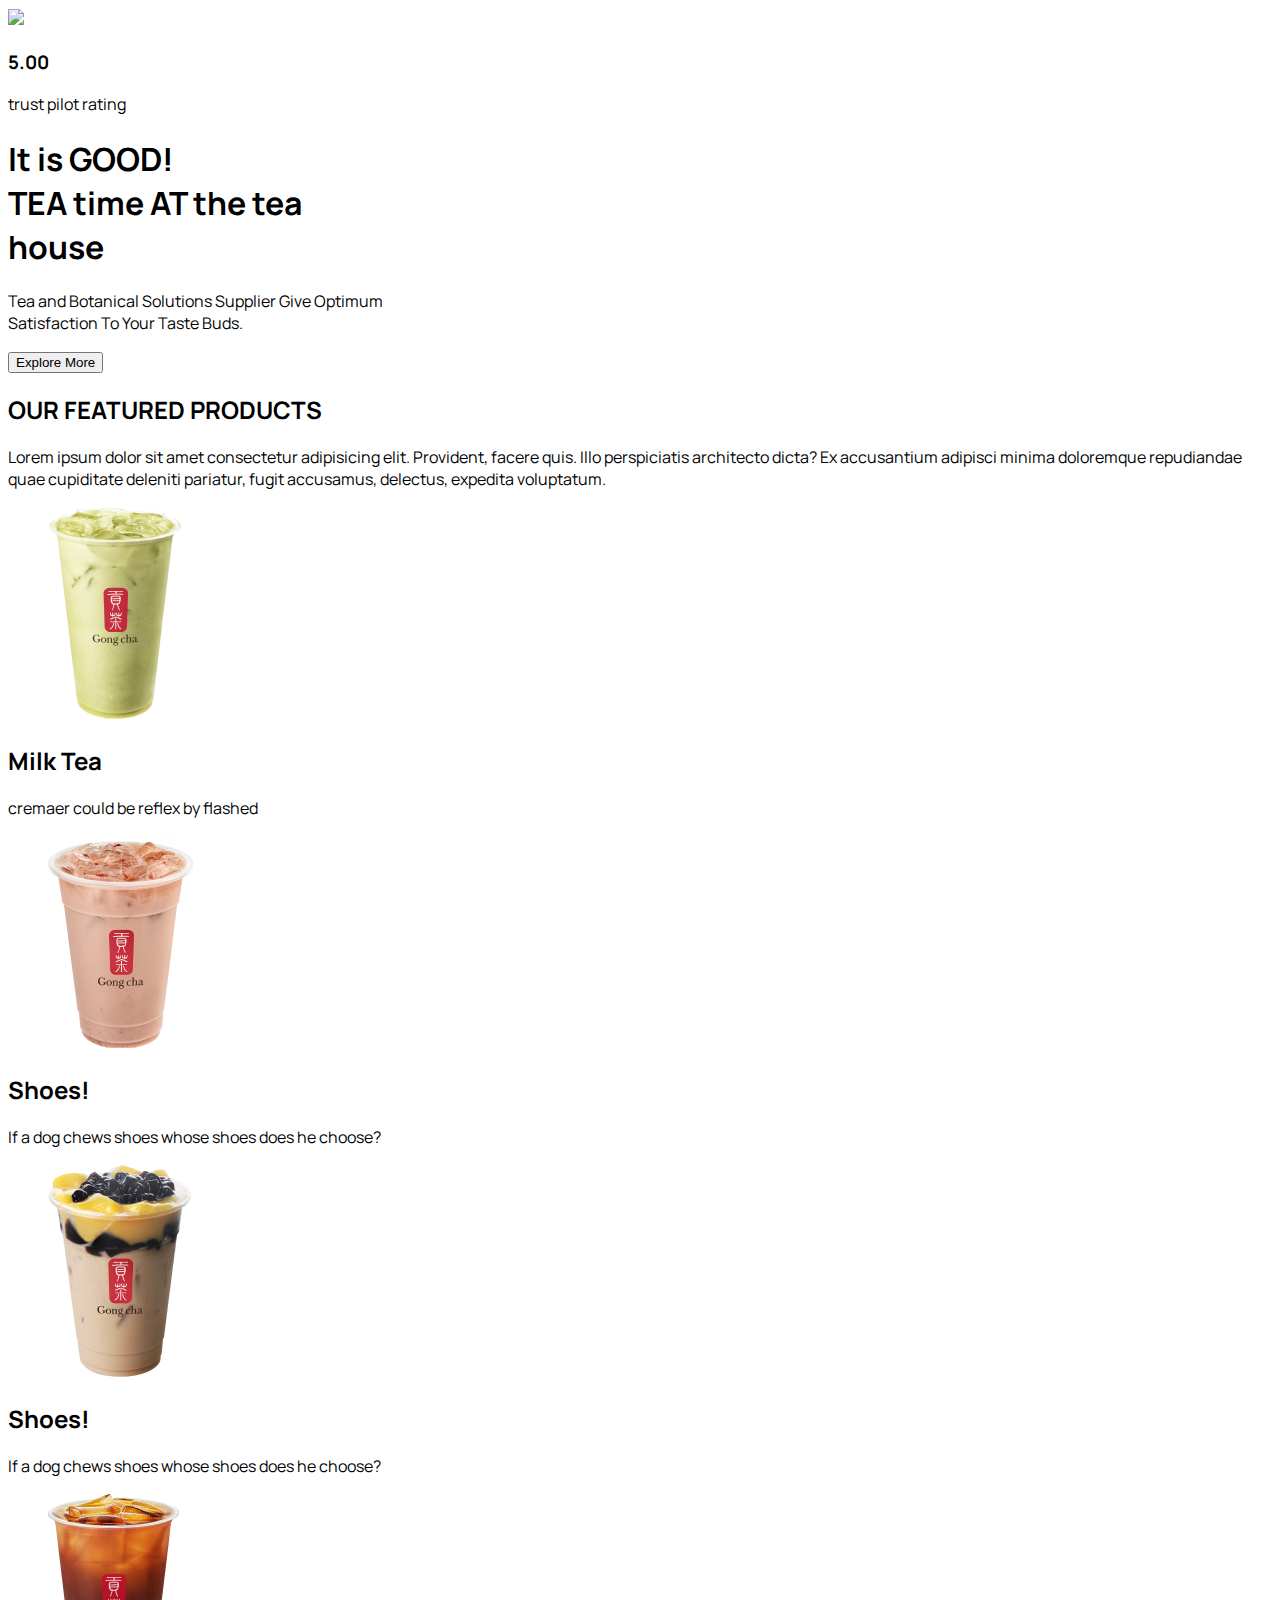
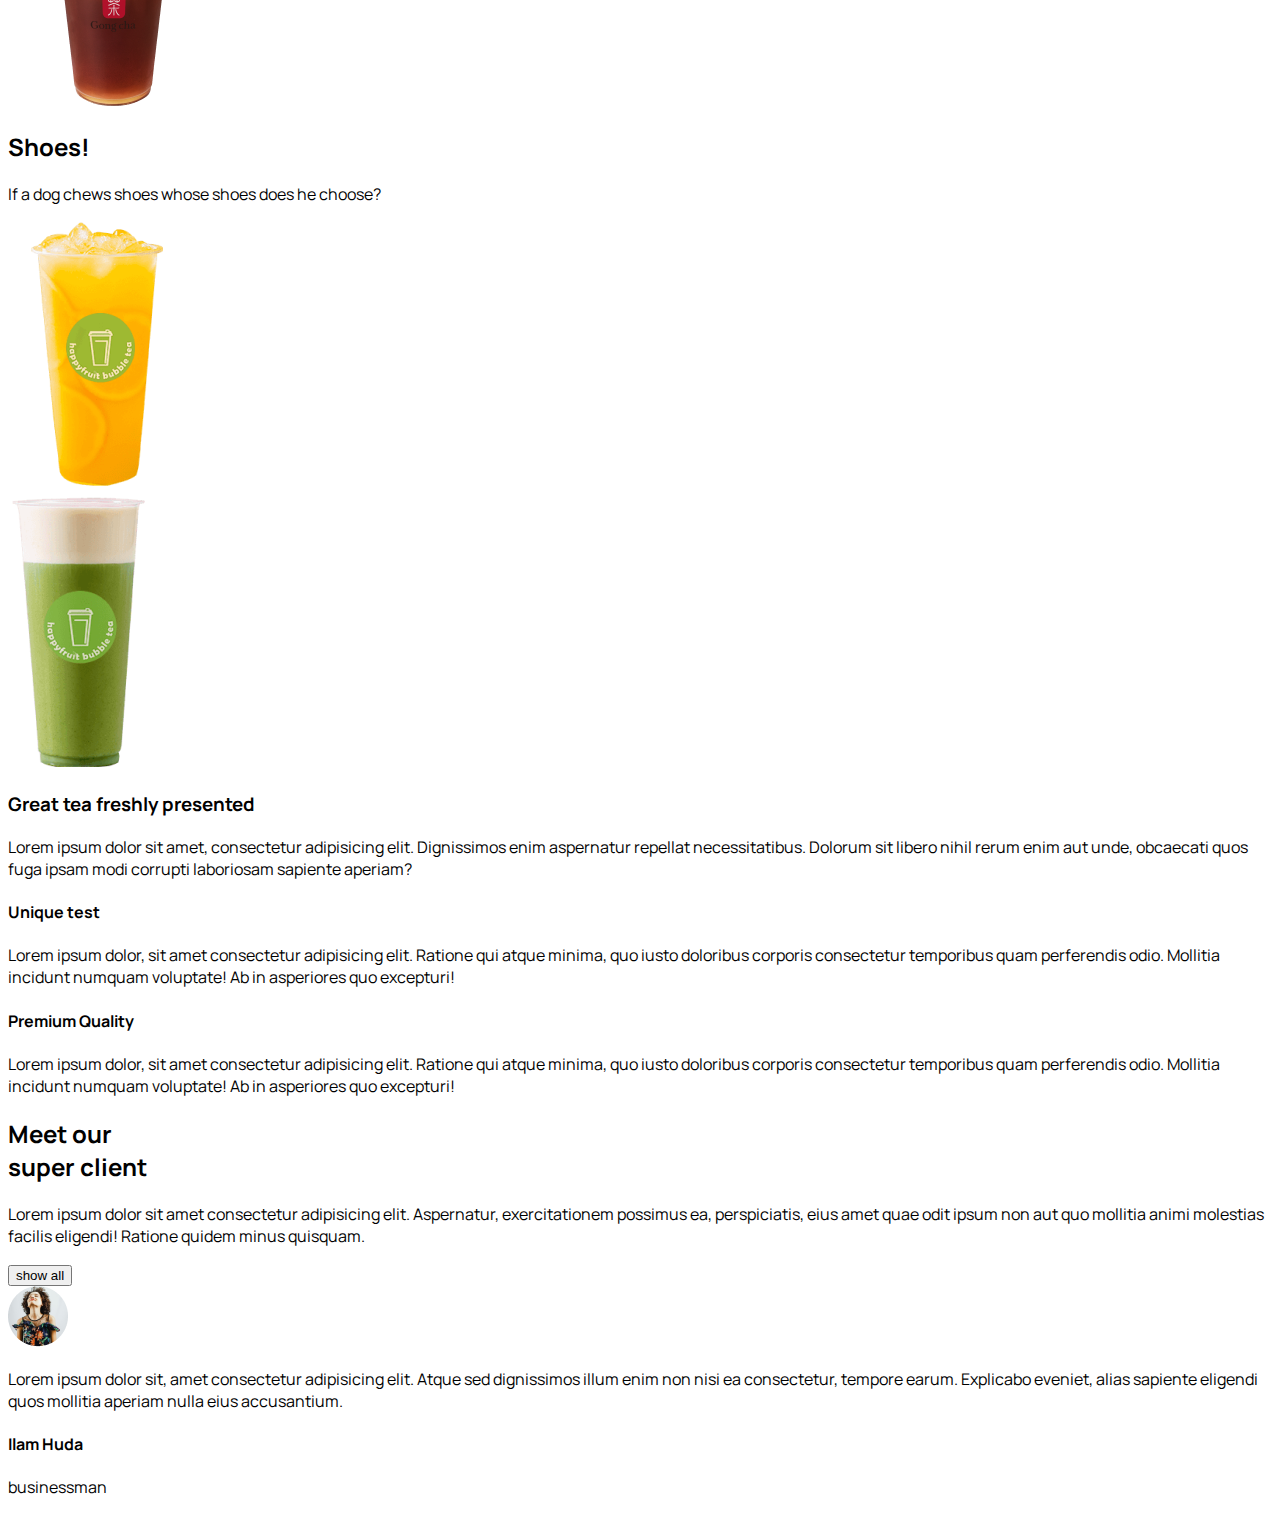
==== TEA HOUSES RESOURSES/index.html @ b5171001 "added to the design" ====
<!DOCTYPE html>
<html lang="en">

<head>
    <meta charset="UTF-8">
    <meta name="viewport" content="width=device-width, initial-scale=1.0">
    <title>Document</title>
    <link rel="shortcut icon" href="./images/logo.png" type="image/x-icon">
    <link href="https://cdn.jsdelivr.net/npm/daisyui@3.3.1/dist/full.css" rel="stylesheet" type="text/css" />
    <script src="https://cdn.tailwindcss.com"></script>
    <script>
        tailwind.config = {
            theme: {
                extend: {
                    backgroundImage: {
                        'hero-bg': "url('./images/yellow-bg.jpg')",
                    }
                }
            }
        }
    </script>
    <!-- manrope google font -->
    <link rel="preconnect" href="https://fonts.googleapis.com">
    <link rel="preconnect" href="https://fonts.gstatic.com" crossorigin>
    <link href="https://fonts.googleapis.com/css2?family=Manrope:wght@400;500;600;700;800&display=swap"
        rel="stylesheet">
    <style>
        .font-manrope {
            font-family: 'Manrope', sans-serif;
        }
    </style>
    <!-- font-awesome -->
    <script src="https://kit.fontawesome.com/c43bb71faf.js" crossorigin="anonymous"></script>
</head>

<body class="font-manrope">
    <header class="container mx-auto">
        <div class="hero">
            <div class="hero-content flex-col lg:flex-row-reverse">
                <div>
                    <img src="/images/banner.png" class="max-w-sm" />
                    <div class="-mt-16 flex items-center gap-4 drop-shadow-lg bg-white p-5 w-60">
                        <!-- <img src="./images/star-solid.svg"> -->
                        <i class="fa-solid fa-star text-3xl text-amber-400"></i>
                        <div class="">
                            <h3 class="text-3xl">5.00</h3>
                            <p>trust pilot rating</p>
                        </div>
                    </div>
                </div>
                <div>
                    <h1 class="text-7xl font-extrabold">It is GOOD!<br>
                        TEA time AT the tea<br>house</h1>
                    <p class="py-6">Tea and Botanical Solutions Supplier Give Optimum<br> Satisfaction To Your Taste
                        Buds.</p>
                    <button class="btn btn-primary">Explore More</button>
                </div>
            </div>
        </div>

    </header>
    <main class="container mx-auto">
        <!-- featured-section -->
        <section class="text-center my-24 mb-5">
            <h2 class="text-4xl font-extrabold">OUR FEATURED PRODUCTS</h2>
            <p class="lg:max-w-3xl mx-auto">Lorem ipsum dolor sit amet consectetur adipisicing elit. Provident, facere quis. Illo perspiciatis architecto dicta? Ex accusantium adipisci minima doloremque repudiandae quae cupiditate deleniti pariatur, fugit accusamus, delectus, expedita voluptatum.</p>
            <!-- featured tea  card conntainedr -->
            <div class="grid gap-6 grid-cols-1 md:grid-cols-3 lg:grid-cols-4">
                <!-- first card -->
                <div class="card  p-8 bg-gradient-to-r from-[#f4f4f4] to-[#f4f4f4]  shadow-xl">
                    <figure><img src="./images/tea-1.png" alt="Shoes" /></figure>
                    <div class="card-body justify-ceneter">
                      <h2 class="text-2xl font-bold">Milk Tea</h2>
                      <p>cremaer could be reflex by flashed</p>
                      
                    </div>
                  </div>
                <div class="card p-8 bg-gradient-to-r from-[#f4f4f4] to-[#f4f4f4] shadow-xl">
                    <figure><img src="./images/tea-2.png" alt="Shoes" /></figure>
                    <div class="card-body justify-center">
                      <h2 class="text-2xl font-bold">Shoes!</h2>
                      <p>If a dog chews shoes whose shoes does he choose?</p>
                      
                    </div>
                  </div>
                <div class="card  p-8 bg-gradient-to-r from-[#f4f4f4] to-[#f4f4f4] shadow-xl">
                    <figure><img src="./images/tea-3.png" alt="Shoes" /></figure>
                    <div class="card-body justify-center">
                      <h2 class="text-2xl font-bold">Shoes!</h2>
                      <p>If a dog chews shoes whose shoes does he choose?</p>
                      
                    </div>
                  </div>
                <div class="card  p-8 bg-gradient-to-r from-[#f4f4f4] to-[#f4f4f4] shadow-xl">
                    <figure><img src="./images/tea-4.png" alt="Shoes" /></figure>
                    <div class="card-body justify-center">
                      <h2 class="text-2xl font-bold">Shoes!</h2>
                      <p>If a dog chews shoes whose shoes does he choose?</p>
                      
                    </div>
                  </div>


            </div>

        </section>
        <!-- greay tea -->
        <section class="my-24 gap-12 flex flex-col lg:flex-row">
            <div class="grid gap-8 grid-cols-1 md:grid-cols-2 flex-1">
               <div class="rounded-xl h-36 bg-gradient-to-r from-red-100 to-orange-100"></div>
               <div class="row-span-2 px-8 py-12 flex justify-center items-center bg-[#E6A6231A]"><img src="./images/fresh-1.png"></div>
               <div class="row-span-2 px-8 py-12 flex justify-center items-center bg-[#3885661a]"><img src="./images/fresh-2.png"></div>
               <div class="rounded-xl h-36 bg-gradient-to-r from-green-100 to-gray-100"></div>
            </div>
            <div class="space-y-5 flex-1">
                <h3 class="text-5xl font-extrabold mt-8">Great tea freshly presented</h3>
                <p>Lorem ipsum dolor sit amet, consectetur adipisicing elit. Dignissimos enim aspernatur repellat necessitatibus. Dolorum sit libero nihil rerum enim aut unde, obcaecati quos fuga ipsam modi corrupti laboriosam sapiente aperiam?</p>
                <h4 class="text-xl font-extrabold mt-8">Unique test</h4>
                <p>Lorem ipsum dolor, sit amet consectetur adipisicing elit. Ratione qui atque minima, quo iusto doloribus corporis consectetur temporibus quam perferendis odio. Mollitia incidunt numquam voluptate! Ab in asperiores quo excepturi!</p>
                <h4 class="text-xl font-extrabold mt-8">Premium Quality</h4>
                <p>Lorem ipsum dolor, sit amet consectetur adipisicing elit. Ratione qui atque minima, quo iusto doloribus corporis consectetur temporibus quam perferendis odio. Mollitia incidunt numquam voluptate! Ab in asperiores quo excepturi!</p>
            </div>

        </section>
        <section class="my-24 flex flex-col lg:flex-row gap-12 rounded-xl bg-gradient-to-r from-[#FF8938] to-[#F00] px-16 py-24">
            <div class="space-y-5">
              <h2 class="text-5xl font-extrabold">Meet our <br> super client</h2>
              <p class="">
            Lorem ipsum dolor sit amet consectetur adipisicing elit. Aspernatur, exercitationem possimus ea, perspiciatis, eius amet quae odit ipsum non aut quo mollitia animi molestias facilis eligendi! Ratione quidem minus quisquam.
              </p>
              <button class="btn btn-primary">show all</button>
            </div>
            <!-- review -->
            <div class="relative p-10 rounded-lg bg-white">
                <img class="absolute -top-7 -left-7" src="images/client.png" alt="">
                              <p>Lorem ipsum dolor sit, amet consectetur adipisicing elit. Atque sed dignissimos illum enim non nisi ea consectetur, tempore earum. Explicabo eveniet, alias sapiente eligendi quos mollitia aperiam nulla eius accusantium.</p>
                <h4 class="font-bold">Ilam Huda</h4>
                <p class="font-medium">businessman</p>
            </div>
        </section>
        
    </main>
    <footer>

    </footer>

</body>

</html>
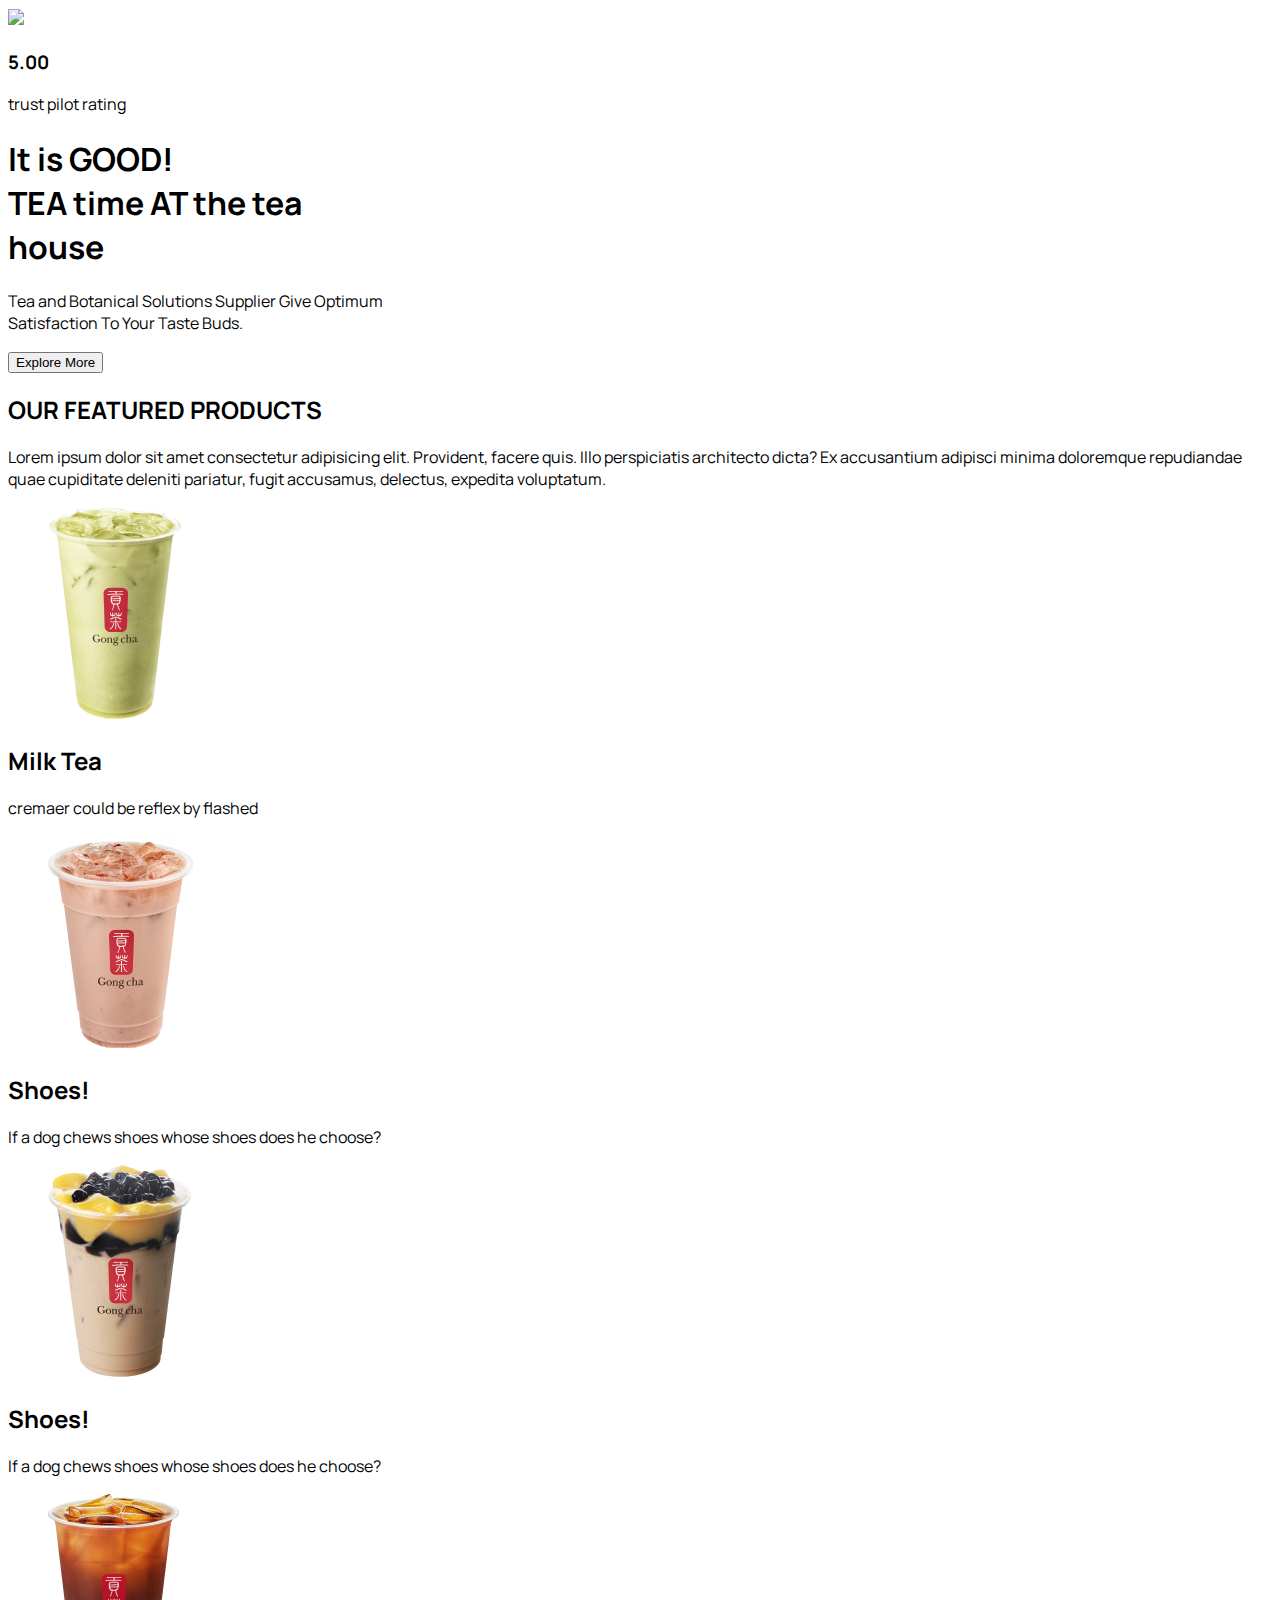
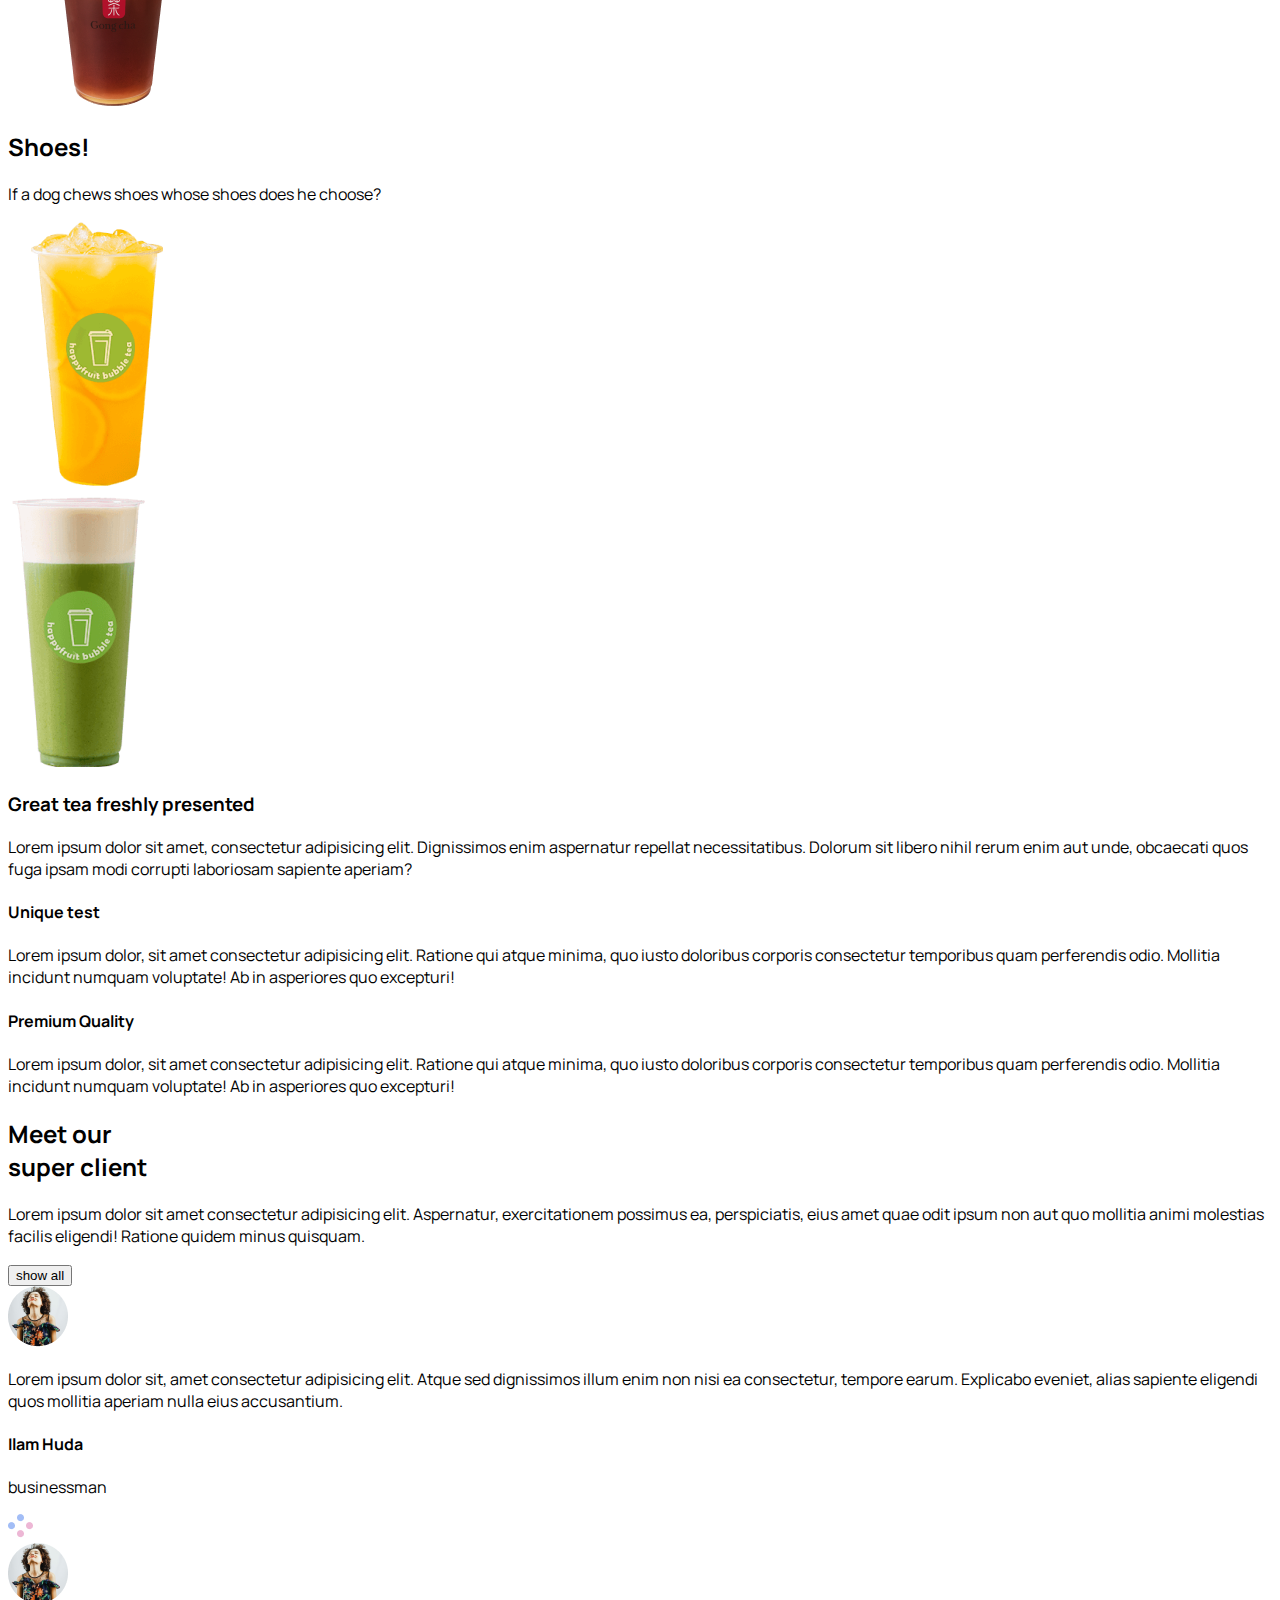
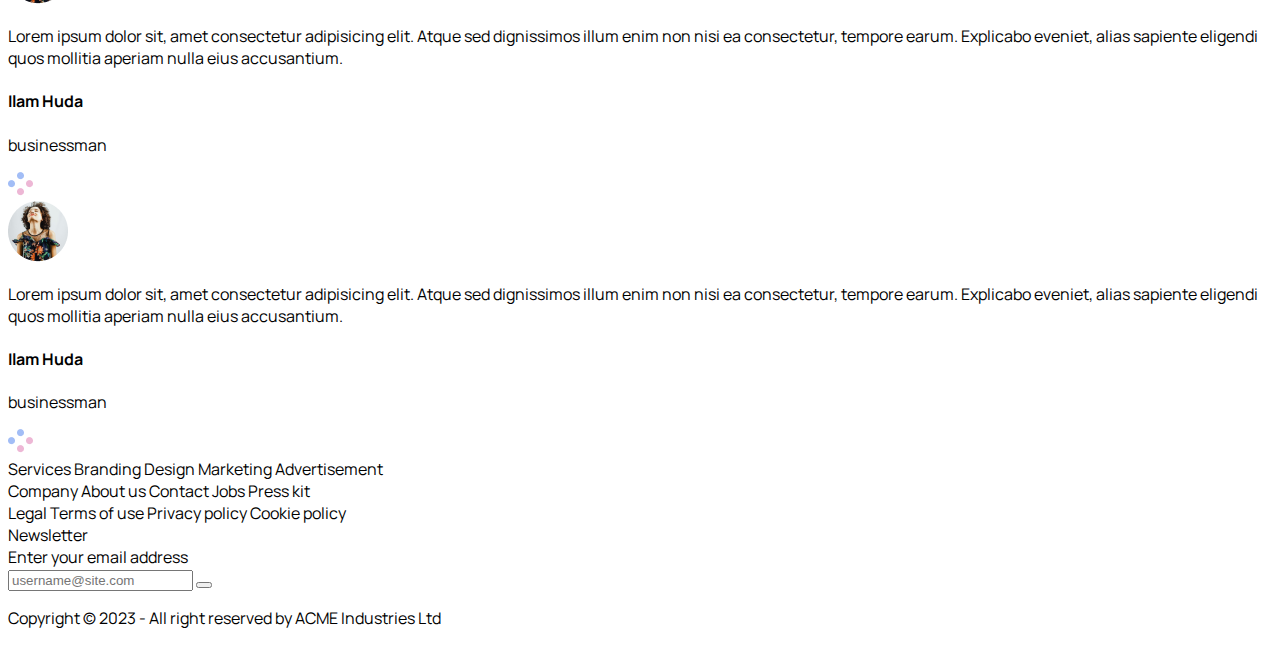
==== commit 2489f677: "added to the design" ====
--- a/TEA HOUSES RESOURSES/index.html
+++ b/TEA HOUSES RESOURSES/index.html
@@ -35,10 +35,10 @@
 
 <body class="font-manrope">
     <header class="container mx-auto">
-        <div class="hero">
-            <div class="hero-content flex-col lg:flex-row-reverse">
+        <div class="">
+            <div class="flex justify-between items-center flex-col lg:flex-row-reverse">
                 <div>
-                    <img src="/images/banner.png" class="max-w-sm" />
+                    <img src="/images/banner.png" class="" />
                     <div class="-mt-16 flex items-center gap-4 drop-shadow-lg bg-white p-5 w-60">
                         <!-- <img src="./images/star-solid.svg"> -->
                         <i class="fa-solid fa-star text-3xl text-amber-400"></i>
@@ -63,42 +63,44 @@
         <!-- featured-section -->
         <section class="text-center my-24 mb-5">
             <h2 class="text-4xl font-extrabold">OUR FEATURED PRODUCTS</h2>
-            <p class="lg:max-w-3xl mx-auto">Lorem ipsum dolor sit amet consectetur adipisicing elit. Provident, facere quis. Illo perspiciatis architecto dicta? Ex accusantium adipisci minima doloremque repudiandae quae cupiditate deleniti pariatur, fugit accusamus, delectus, expedita voluptatum.</p>
+            <p class="lg:max-w-3xl mx-auto">Lorem ipsum dolor sit amet consectetur adipisicing elit. Provident, facere
+                quis. Illo perspiciatis architecto dicta? Ex accusantium adipisci minima doloremque repudiandae quae
+                cupiditate deleniti pariatur, fugit accusamus, delectus, expedita voluptatum.</p>
             <!-- featured tea  card conntainedr -->
             <div class="grid gap-6 grid-cols-1 md:grid-cols-3 lg:grid-cols-4">
                 <!-- first card -->
                 <div class="card  p-8 bg-gradient-to-r from-[#f4f4f4] to-[#f4f4f4]  shadow-xl">
                     <figure><img src="./images/tea-1.png" alt="Shoes" /></figure>
                     <div class="card-body justify-ceneter">
-                      <h2 class="text-2xl font-bold">Milk Tea</h2>
-                      <p>cremaer could be reflex by flashed</p>
-                      
-                    </div>
-                  </div>
+                        <h2 class="text-2xl font-bold">Milk Tea</h2>
+                        <p>cremaer could be reflex by flashed</p>
+
+                    </div>
+                </div>
                 <div class="card p-8 bg-gradient-to-r from-[#f4f4f4] to-[#f4f4f4] shadow-xl">
                     <figure><img src="./images/tea-2.png" alt="Shoes" /></figure>
                     <div class="card-body justify-center">
-                      <h2 class="text-2xl font-bold">Shoes!</h2>
-                      <p>If a dog chews shoes whose shoes does he choose?</p>
-                      
-                    </div>
-                  </div>
+                        <h2 class="text-2xl font-bold">Shoes!</h2>
+                        <p>If a dog chews shoes whose shoes does he choose?</p>
+
+                    </div>
+                </div>
                 <div class="card  p-8 bg-gradient-to-r from-[#f4f4f4] to-[#f4f4f4] shadow-xl">
                     <figure><img src="./images/tea-3.png" alt="Shoes" /></figure>
                     <div class="card-body justify-center">
-                      <h2 class="text-2xl font-bold">Shoes!</h2>
-                      <p>If a dog chews shoes whose shoes does he choose?</p>
-                      
-                    </div>
-                  </div>
+                        <h2 class="text-2xl font-bold">Shoes!</h2>
+                        <p>If a dog chews shoes whose shoes does he choose?</p>
+
+                    </div>
+                </div>
                 <div class="card  p-8 bg-gradient-to-r from-[#f4f4f4] to-[#f4f4f4] shadow-xl">
                     <figure><img src="./images/tea-4.png" alt="Shoes" /></figure>
                     <div class="card-body justify-center">
-                      <h2 class="text-2xl font-bold">Shoes!</h2>
-                      <p>If a dog chews shoes whose shoes does he choose?</p>
-                      
-                    </div>
-                  </div>
+                        <h2 class="text-2xl font-bold">Shoes!</h2>
+                        <p>If a dog chews shoes whose shoes does he choose?</p>
+
+                    </div>
+                </div>
 
 
             </div>
@@ -107,43 +109,123 @@
         <!-- greay tea -->
         <section class="my-24 gap-12 flex flex-col lg:flex-row">
             <div class="grid gap-8 grid-cols-1 md:grid-cols-2 flex-1">
-               <div class="rounded-xl h-36 bg-gradient-to-r from-red-100 to-orange-100"></div>
-               <div class="row-span-2 px-8 py-12 flex justify-center items-center bg-[#E6A6231A]"><img src="./images/fresh-1.png"></div>
-               <div class="row-span-2 px-8 py-12 flex justify-center items-center bg-[#3885661a]"><img src="./images/fresh-2.png"></div>
-               <div class="rounded-xl h-36 bg-gradient-to-r from-green-100 to-gray-100"></div>
+                <div class="rounded-xl h-36 bg-gradient-to-r from-red-100 to-orange-100"></div>
+                <div class="row-span-2 px-8 py-12 flex justify-center items-center bg-[#E6A6231A]"><img
+                        src="./images/fresh-1.png"></div>
+                <div class="row-span-2 px-8 py-12 flex justify-center items-center bg-[#3885661a]"><img
+                        src="./images/fresh-2.png"></div>
+                <div class="rounded-xl h-36 bg-gradient-to-r from-green-100 to-gray-100"></div>
             </div>
             <div class="space-y-5 flex-1">
                 <h3 class="text-5xl font-extrabold mt-8">Great tea freshly presented</h3>
-                <p>Lorem ipsum dolor sit amet, consectetur adipisicing elit. Dignissimos enim aspernatur repellat necessitatibus. Dolorum sit libero nihil rerum enim aut unde, obcaecati quos fuga ipsam modi corrupti laboriosam sapiente aperiam?</p>
+                <p>Lorem ipsum dolor sit amet, consectetur adipisicing elit. Dignissimos enim aspernatur repellat
+                    necessitatibus. Dolorum sit libero nihil rerum enim aut unde, obcaecati quos fuga ipsam modi
+                    corrupti laboriosam sapiente aperiam?</p>
                 <h4 class="text-xl font-extrabold mt-8">Unique test</h4>
-                <p>Lorem ipsum dolor, sit amet consectetur adipisicing elit. Ratione qui atque minima, quo iusto doloribus corporis consectetur temporibus quam perferendis odio. Mollitia incidunt numquam voluptate! Ab in asperiores quo excepturi!</p>
+                <p>Lorem ipsum dolor, sit amet consectetur adipisicing elit. Ratione qui atque minima, quo iusto
+                    doloribus corporis consectetur temporibus quam perferendis odio. Mollitia incidunt numquam
+                    voluptate! Ab in asperiores quo excepturi!</p>
                 <h4 class="text-xl font-extrabold mt-8">Premium Quality</h4>
-                <p>Lorem ipsum dolor, sit amet consectetur adipisicing elit. Ratione qui atque minima, quo iusto doloribus corporis consectetur temporibus quam perferendis odio. Mollitia incidunt numquam voluptate! Ab in asperiores quo excepturi!</p>
+                <p>Lorem ipsum dolor, sit amet consectetur adipisicing elit. Ratione qui atque minima, quo iusto
+                    doloribus corporis consectetur temporibus quam perferendis odio. Mollitia incidunt numquam
+                    voluptate! Ab in asperiores quo excepturi!</p>
             </div>
 
         </section>
-        <section class="my-24 flex flex-col lg:flex-row gap-12 rounded-xl bg-gradient-to-r from-[#FF8938] to-[#F00] px-16 py-24">
-            <div class="space-y-5">
-              <h2 class="text-5xl font-extrabold">Meet our <br> super client</h2>
-              <p class="">
-            Lorem ipsum dolor sit amet consectetur adipisicing elit. Aspernatur, exercitationem possimus ea, perspiciatis, eius amet quae odit ipsum non aut quo mollitia animi molestias facilis eligendi! Ratione quidem minus quisquam.
-              </p>
-              <button class="btn btn-primary">show all</button>
-            </div>
-            <!-- review -->
-            <div class="relative p-10 rounded-lg bg-white">
-                <img class="absolute -top-7 -left-7" src="images/client.png" alt="">
-                              <p>Lorem ipsum dolor sit, amet consectetur adipisicing elit. Atque sed dignissimos illum enim non nisi ea consectetur, tempore earum. Explicabo eveniet, alias sapiente eligendi quos mollitia aperiam nulla eius accusantium.</p>
-                <h4 class="font-bold">Ilam Huda</h4>
-                <p class="font-medium">businessman</p>
+        <section
+            class="my-24 flex flex-col lg:flex-row gap-12 rounded-xl bg-gradient-to-r from-[#FF8938] to-[#F00] px-16 py-24">
+            <div class="flex lg:p-28 items-center">
+                <div class="space-y-5">
+                    <h2 class="text-5xl font-extrabold">Meet our <br> super client</h2>
+                    <p class="">
+                        Lorem ipsum dolor sit amet consectetur adipisicing elit. Aspernatur, exercitationem possimus ea,
+                        perspiciatis, eius amet quae odit ipsum non aut quo mollitia animi molestias facilis eligendi!
+                        Ratione quidem minus quisquam.
+                    </p>
+                    <button class="btn btn-primary">show all</button>
+                </div>
+            </div>
+            <!-- review container -->
+            <div class="relative">
+                <!-- review -->
+                <div class="relative z-10 mb-16 opacity-40 p-10 rounded-lg bg-white">
+                    <img class="relative -top-7 -left-7 border-4 border-white rounded-full bg-white"
+                        src="images/client.png" alt="">
+                    <p>Lorem ipsum dolor sit, amet consectetur adipisicing elit. Atque sed dignissimos illum enim non
+                        nisi ea consectetur, tempore earum. Explicabo eveniet, alias sapiente eligendi quos mollitia
+                        aperiam nulla eius accusantium.</p>
+                    <h4 class="font-bold">Ilam Huda</h4>
+                    <p class="font-medium">businessman</p>
+                    <div class="flex justify-end"><img src="./images/circles.png" alt=""></div>
+                </div>
+                <!-- curren-review -->
+                <div class="absolute z-20 top-40 lg:-left-32 lg:w-[430px] p-10 rounded-lg bg-white">
+                    <img class="relative -top-7 -left-7 border-4 border-white rounded-full bg-white"
+                        src="images/client.png" alt="">
+                    <p>Lorem ipsum dolor sit, amet consectetur adipisicing elit. Atque sed dignissimos illum enim non
+                        nisi ea consectetur, tempore earum. Explicabo eveniet, alias sapiente eligendi quos mollitia
+                        aperiam nulla eius accusantium.</p>
+                    <h4 class="font-bold">Ilam Huda</h4>
+                    <p class="font-medium">businessman</p>
+                    <div class="flex justify-end"><img src="./images/circles.png" alt=""></div>
+                </div>
+                <!-- previous review -->
+                <div class="relative z-10 opacity-40 p-10 rounded-lg bg-white">
+                    <img class="absolute -top-7 -left-7 border-4 border-white rounded-full bg-white"
+                        src="images/client.png" alt="">
+                    <p>Lorem ipsum dolor sit, amet consectetur adipisicing elit. Atque sed dignissimos illum enim non
+                        nisi ea consectetur, tempore earum. Explicabo eveniet, alias sapiente eligendi quos mollitia
+                        aperiam nulla eius accusantium.</p>
+                    <h4 class="font-bold">Ilam Huda</h4>
+                    <p class="font-medium">businessman</p>
+                    <div class="flex justify-end"><img src="./images/circles.png" alt=""></div>
+                </div>
+
             </div>
         </section>
-        
+
     </main>
-    <footer>
-
+    <footer class="px-4 lg:px-48 py-10 bg-base-200 text-base-content">
+        <div class="footer">
+            <div>
+                <span class="footer-title">Services</span>
+                <a class="link link-hover">Branding</a>
+                <a class="link link-hover">Design</a>
+                <a class="link link-hover">Marketing</a>
+                <a class="link link-hover">Advertisement</a>
+            </div>
+            <div>
+                <span class="footer-title">Company</span>
+                <a class="link link-hover">About us</a>
+                <a class="link link-hover">Contact</a>
+                <a class="link link-hover">Jobs</a>
+                <a class="link link-hover">Press kit</a>
+            </div>
+            <div>
+                <span class="footer-title">Legal</span>
+                <a class="link link-hover">Terms of use</a>
+                <a class="link link-hover">Privacy policy</a>
+                <a class="link link-hover">Cookie policy</a>
+            </div>
+            <div>
+                <span class="footer-title">Newsletter</span>
+                <div class="form-control w-80">
+                    <label class="label">
+                        <span class="label-text">Enter your email address</span>
+                    </label>
+                    <div class="relative">
+                        <input type="text" placeholder="username@site.com" class="py-4 bg-transparent border-b-2 border-black" />
+                        <button class="btn btn-primary absolute top-0 right-0 rounded-full"><i class="fa-solid fa-right-to-bracket"></i></button>
+                    </div>
+                </div>
+            </div>
+        </div>
+        <div class="mt-4 text-center">
+            <p>Copyright © 2023 - All right reserved by ACME Industries Ltd</p>
+        </div>
     </footer>
 
+
 </body>
 
 </html>